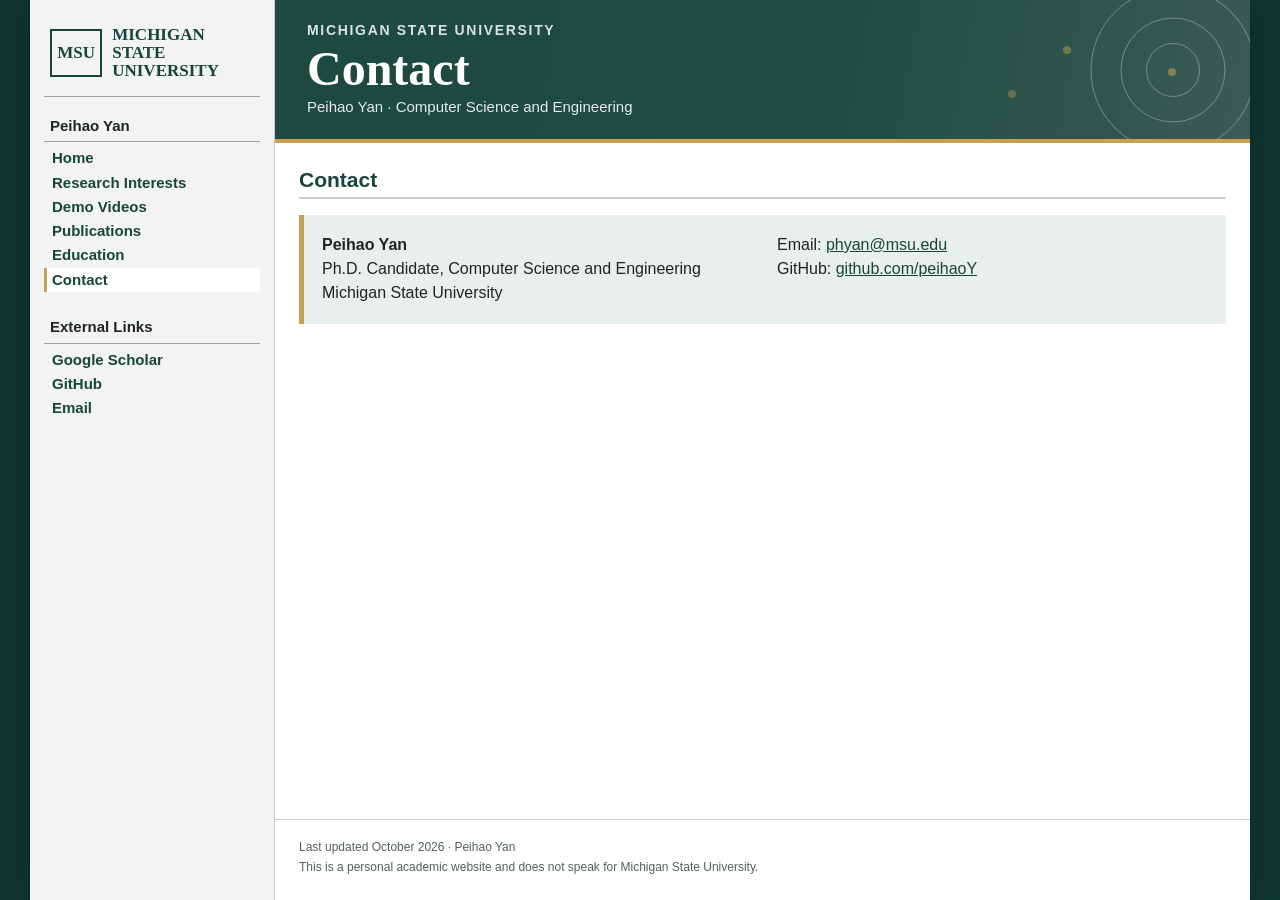
==== contact.html @ 3f87c7ef "Split profile sections into separate pages" ====
<!doctype html>
<html lang="en">
  <head>
    <meta charset="utf-8" /><meta name="viewport" content="width=device-width, initial-scale=1" />
    <meta name="description" content="Contact information for Peihao Yan at Michigan State University." /><title>Contact | Peihao Yan</title>
    <link rel="icon" href="favicon.svg" type="image/svg+xml" /><link rel="stylesheet" href="style.css" />
  </head>
  <body>
    <a class="skip-link" href="#main">Skip to main content</a>
    <div class="page-shell">
      <aside class="sidebar">
        <div class="msu-lockup" aria-label="Michigan State University"><span class="msu-mark" aria-hidden="true">MSU</span><span class="msu-name">Michigan State<br />University</span></div>
        <nav aria-label="Primary navigation">
          <p class="nav-heading">Peihao Yan</p>
          <a href="index.html">Home</a><a href="research.html">Research Interests</a><a href="demos.html">Demo Videos</a><a href="publications.html">Publications</a><a href="education.html">Education</a><a href="contact.html" aria-current="page">Contact</a>
          <p class="nav-heading nav-group">External Links</p><a href="https://scholar.google.com/citations?hl=en&amp;user=ZL0hy0gAAAAJ&amp;view_op=list_works&amp;sortby=pubdate">Google Scholar</a><a href="https://github.com/peihaoY">GitHub</a><a href="mailto:phyan@msu.edu">Email</a>
        </nav>
      </aside>
      <div class="content-column">
        <header class="site-banner"><div class="banner-copy"><p>Michigan State University</p><h1>Contact</h1><span>Peihao Yan · Computer Science and Engineering</span></div><div class="radio-pattern" aria-hidden="true"><span></span><span></span><span></span></div></header>
        <main id="main">
          <section aria-labelledby="contact-title">
            <h2 id="contact-title">Contact</h2>
            <div class="contact-panel">
              <p><strong>Peihao Yan</strong><br />Ph.D. Candidate, Computer Science and Engineering<br />Michigan State University</p>
              <p>Email: <a href="mailto:phyan@msu.edu">phyan@msu.edu</a><br />GitHub: <a href="https://github.com/peihaoY">github.com/peihaoY</a></p>
            </div>
          </section>
        </main>
        <footer><p>Last updated October 2026 · Peihao Yan</p><p>This is a personal academic website and does not speak for Michigan State University.</p></footer>
      </div>
    </div>
  </body>
</html>
---- style.css ----
:root {
  --msu-green: #18453b;
  --msu-green-dark: #10372f;
  --msu-green-soft: #e8efed;
  --gold: #c7a052;
  --ink: #1d2523;
  --muted: #53615d;
  --line: #c8cfcc;
  --sidebar: #f2f3f2;
  --paper: #ffffff;
}

* { box-sizing: border-box; }
html { scroll-behavior: smooth; }
body {
  margin: 0;
  background: var(--msu-green-dark);
  color: var(--ink);
  font-family: Arial, Helvetica, sans-serif;
  font-size: 16px;
  line-height: 1.52;
}
a { color: var(--msu-green); }
a:hover, a:focus-visible { color: #0b6a55; }

.skip-link {
  position: fixed;
  top: 0.75rem;
  left: 0.75rem;
  z-index: 100;
  padding: 0.65rem 0.9rem;
  background: white;
  color: var(--msu-green);
  transform: translateY(-160%);
}
.skip-link:focus { transform: translateY(0); }

.page-shell {
  display: grid;
  width: min(1220px, calc(100% - 40px));
  min-height: 100vh;
  margin: 0 auto;
  grid-template-columns: 245px minmax(0, 1fr);
  background: var(--paper);
  box-shadow: 0 0 32px rgba(0, 0, 0, 0.25);
}

.sidebar {
  position: sticky;
  top: 0;
  align-self: start;
  min-height: 100vh;
  padding: 18px 14px 32px;
  border-right: 1px solid var(--line);
  background: var(--sidebar);
}

.msu-lockup {
  display: flex;
  align-items: center;
  gap: 10px;
  min-height: 72px;
  margin: -2px 0 16px;
  padding: 10px 6px 16px;
  border-bottom: 1px solid #9ca7a3;
  color: var(--msu-green);
}
.msu-mark {
  display: grid;
  width: 55px;
  height: 48px;
  place-items: center;
  border: 2px solid var(--msu-green);
  font-family: Georgia, serif;
  font-size: 17px;
  font-weight: 700;
}
.msu-name {
  font-family: Georgia, "Times New Roman", serif;
  font-size: 17px;
  font-weight: 700;
  line-height: 1.05;
  text-transform: uppercase;
}

nav { display: flex; flex-direction: column; }
nav a {
  padding: 2px 8px;
  color: var(--msu-green);
  font-size: 15px;
  font-weight: 700;
  line-height: 1.35;
  text-decoration: none;
}
nav a:hover, nav a:focus-visible { background: white; color: #0b6a55; }
nav a[aria-current="page"] { background: white; box-shadow: inset 3px 0 0 var(--gold); }
.nav-heading {
  margin: 0 0 4px;
  padding: 2px 6px 4px;
  border-bottom: 1px solid #9ca7a3;
  font-size: 15px;
  font-weight: 700;
}
.nav-group { margin-top: 22px; }
.content-column {
  display: flex;
  min-width: 0;
  min-height: 100vh;
  flex-direction: column;
}

.site-banner {
  position: relative;
  display: flex;
  min-height: 118px;
  align-items: center;
  justify-content: space-between;
  overflow: hidden;
  padding: 20px 32px;
  border-bottom: 4px solid var(--gold);
  background: linear-gradient(100deg, rgba(24, 69, 59, 0.98) 0%, rgba(24, 69, 59, 0.96) 58%, rgba(16, 55, 47, 0.82) 100%);
  color: white;
}
.banner-copy { position: relative; z-index: 2; }
.banner-copy p {
  margin: 0 0 2px;
  color: #d9e4e1;
  font-size: 14px;
  font-weight: 700;
  letter-spacing: 0.12em;
  text-transform: uppercase;
}
.banner-copy h1 {
  margin: 0;
  font-family: Georgia, "Times New Roman", serif;
  font-size: clamp(2rem, 4vw, 3rem);
  line-height: 1.08;
}
.banner-copy span { color: #e7ecea; font-size: 15px; }
.radio-pattern { position: relative; width: 220px; height: 90px; flex: 0 0 220px; opacity: 0.58; }
.radio-pattern::after {
  position: absolute;
  top: 43px;
  right: 42px;
  width: 8px;
  height: 8px;
  border-radius: 50%;
  background: var(--gold);
  box-shadow: -105px -22px 0 rgba(199, 160, 82, 0.8), -160px 22px 0 rgba(199, 160, 82, 0.65);
  content: "";
}
.radio-pattern span {
  position: absolute;
  top: 50%;
  right: 45px;
  border: 1px solid rgba(255, 255, 255, 0.55);
  border-radius: 50%;
  transform: translate(50%, -50%);
}
.radio-pattern span:nth-child(1) { width: 54px; height: 54px; }
.radio-pattern span:nth-child(2) { width: 105px; height: 105px; }
.radio-pattern span:nth-child(3) { width: 165px; height: 165px; }

main { flex: 1; padding: 24px 24px 48px; }
section { scroll-margin-top: 16px; margin-bottom: 34px; }
h2 {
  margin: 0 0 16px;
  padding-bottom: 3px;
  border-bottom: 2px solid var(--line);
  color: var(--msu-green);
  font-size: 21px;
  line-height: 1.25;
}
h3 { margin: 0 0 7px; font-size: 17px; }
p { margin-top: 0; }

.intro-panel {
  display: grid;
  grid-template-columns: 86px 1fr;
  align-items: center;
  gap: 18px;
  padding: 16px;
  border: 1px solid #d3d9d7;
  background: #fafbfa;
}
.avatar {
  display: grid;
  width: 78px;
  height: 78px;
  place-items: center;
  border-radius: 50%;
  background: var(--msu-green);
  color: white;
  font-family: Georgia, "Times New Roman", serif;
  font-size: 26px;
  font-weight: 700;
}
.intro-panel p:last-child { margin-bottom: 0; }
.quick-links { display: flex; flex-wrap: wrap; gap: 10px 18px; font-weight: 700; }

.interest-grid { display: grid; grid-template-columns: repeat(3, minmax(0, 1fr)); gap: 20px; }
.interest-grid article { padding: 14px 16px; border-top: 4px solid var(--msu-green); background: var(--msu-green-soft); }
.interest-grid ul { margin: 0; padding-left: 19px; }
.interest-grid li { margin: 3px 0; }
.section-note { margin: -6px 0 18px; color: var(--muted); font-size: 14px; }

.demo-callout {
  display: flex;
  align-items: center;
  justify-content: space-between;
  gap: 24px;
  padding: 18px 20px;
  border-left: 5px solid var(--gold);
  background: var(--msu-green-soft);
}
.demo-callout h3, .demo-callout p { margin: 0; }
.demo-callout p { margin-top: 4px; color: var(--muted); }
.demo-button {
  flex: 0 0 auto;
  padding: 9px 14px;
  border: 1px solid var(--msu-green);
  background: var(--msu-green);
  color: white;
  font-weight: 700;
  text-decoration: none;
}
.demo-button:hover, .demo-button:focus-visible { background: white; color: var(--msu-green); }
.demo-intro { max-width: 820px; color: var(--muted); }
.demo-empty {
  display: grid;
  grid-template-columns: 72px 1fr;
  align-items: center;
  gap: 18px;
  min-height: 145px;
  padding: 20px;
  border: 1px dashed #91a29d;
  background: #fafbfa;
}
.demo-empty h3, .demo-empty p { margin: 0; }
.demo-empty p { margin-top: 4px; color: var(--muted); }
.play-symbol {
  display: grid;
  width: 62px;
  height: 62px;
  place-items: center;
  border-radius: 50%;
  background: var(--msu-green);
  color: white;
  font-size: 20px;
  text-indent: 3px;
}
.demo-grid { display: grid; grid-template-columns: repeat(2, minmax(0, 1fr)); gap: 22px; }
.demo-card { overflow: hidden; border: 1px solid var(--line); background: white; }
.demo-card video, .demo-card iframe { display: block; width: 100%; aspect-ratio: 16 / 9; border: 0; background: #07110f; }
.demo-card-content { padding: 16px; }
.demo-card-content h3 { color: var(--msu-green); }
.demo-card-content p:last-child { margin-bottom: 0; }

.publication-list { margin: 0; padding-left: 30px; }
.publication-list li { margin: 0 0 16px; padding-left: 5px; }
.publication-list strong, .publication-list span, .publication-list em { display: block; }
.publication-list strong { color: #141b19; }
.publication-list span { margin-top: 2px; }
.publication-list em { color: var(--muted); }

.education-list article {
  display: flex;
  align-items: flex-start;
  justify-content: space-between;
  gap: 20px;
  padding: 13px 6px;
  border-bottom: 1px solid #d8dddb;
}
.education-list h3, .education-list p { margin: 0; }
.education-list p { color: var(--muted); }
.education-list > article > span { flex: 0 0 auto; font-weight: 700; }

.contact-panel {
  display: grid;
  grid-template-columns: 1fr 1fr;
  gap: 24px;
  padding: 18px;
  border-left: 5px solid var(--gold);
  background: var(--msu-green-soft);
}
.contact-panel p { margin-bottom: 0; }
footer { padding: 16px 24px 22px; border-top: 1px solid var(--line); color: var(--muted); font-size: 12px; }
footer p { margin: 2px 0; }

@media (max-width: 840px) {
  body { background: white; }
  .page-shell { width: 100%; grid-template-columns: 1fr; box-shadow: none; }
  .sidebar { padding: 12px 16px 16px; border-right: 0; border-bottom: 1px solid var(--line); }
  .sidebar { position: static; min-height: auto; }
  .msu-lockup { min-height: 58px; margin-bottom: 8px; padding-bottom: 10px; }
  .msu-mark { width: 48px; height: 40px; }
  nav { display: flex; flex-direction: row; flex-wrap: wrap; gap: 3px 14px; padding-bottom: 3px; }
  nav a { padding: 3px 0; white-space: nowrap; }
  .nav-heading, .nav-group, nav .nav-group ~ a { display: none; }
  .interest-grid { grid-template-columns: 1fr; }
  .demo-grid { grid-template-columns: 1fr; }
}

@media (max-width: 600px) {
  body { font-size: 15px; }
  .site-banner { min-height: 128px; padding: 20px; }
  .radio-pattern { position: absolute; right: -55px; opacity: 0.25; }
  main { padding: 20px 16px 36px; }
  .intro-panel { grid-template-columns: 1fr; }
  .avatar { width: 62px; height: 62px; font-size: 21px; }
  .publication-list { padding-left: 24px; }
  .education-list article, .contact-panel { grid-template-columns: 1fr; }
  .education-list article { display: grid; gap: 5px; }
  .demo-callout { align-items: flex-start; flex-direction: column; }
  .demo-empty { grid-template-columns: 1fr; }
}

@media (prefers-reduced-motion: reduce) { html { scroll-behavior: auto; } }
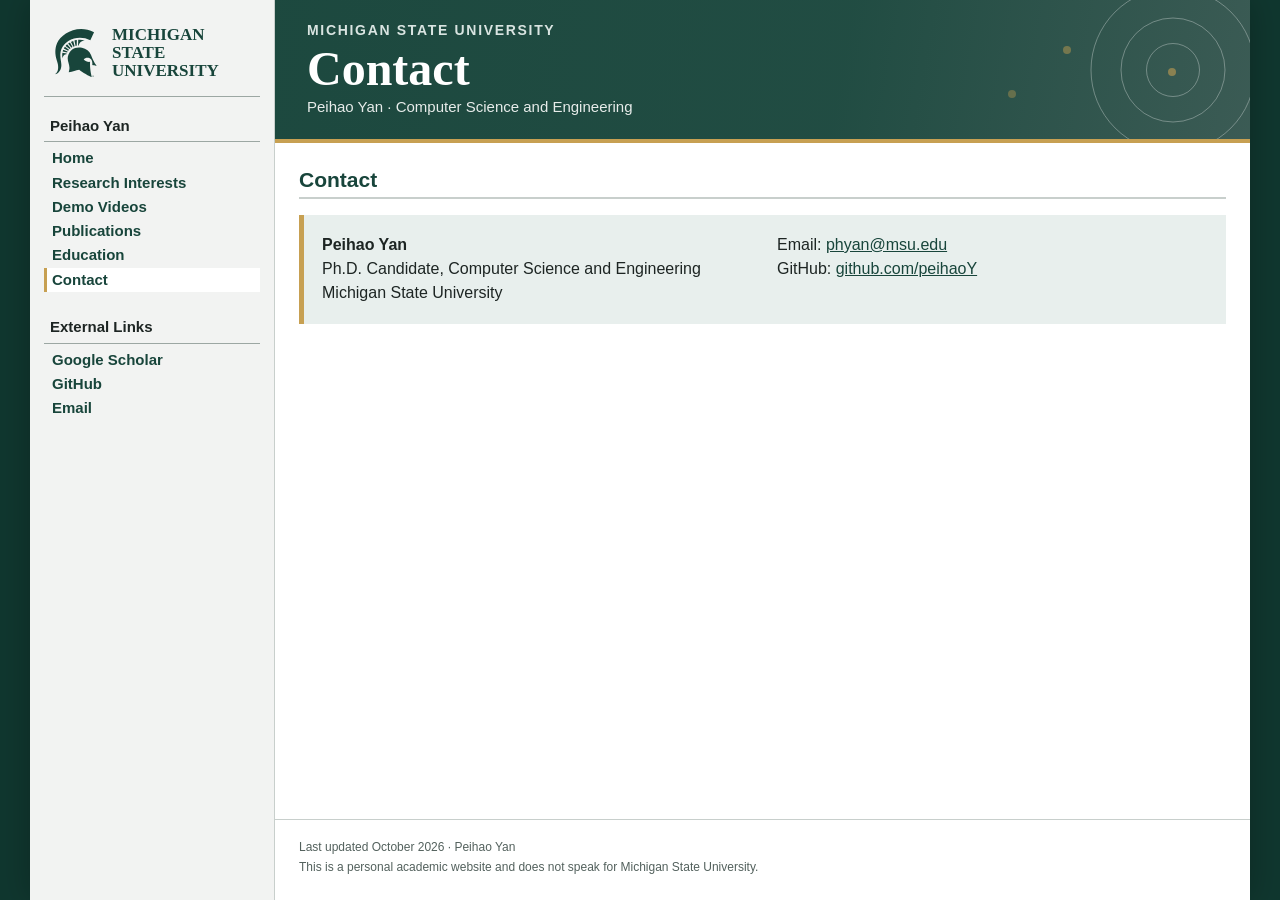
==== commit 59836cc5: "Replace MSU box with Spartan helmet" ====
--- a/contact.html
+++ b/contact.html
@@ -3,13 +3,13 @@
   <head>
     <meta charset="utf-8" /><meta name="viewport" content="width=device-width, initial-scale=1" />
     <meta name="description" content="Contact information for Peihao Yan at Michigan State University." /><title>Contact | Peihao Yan</title>
-    <link rel="icon" href="favicon.svg" type="image/svg+xml" /><link rel="stylesheet" href="style.css" />
+    <link rel="icon" href="favicon.svg" type="image/svg+xml" /><link rel="stylesheet" href="style.css?v=20261027-4" />
   </head>
   <body>
     <a class="skip-link" href="#main">Skip to main content</a>
     <div class="page-shell">
       <aside class="sidebar">
-        <div class="msu-lockup" aria-label="Michigan State University"><span class="msu-mark" aria-hidden="true">MSU</span><span class="msu-name">Michigan State<br />University</span></div>
+        <div class="msu-lockup" aria-label="Michigan State University"><img class="msu-mark" src="assets/images/spartan-helmet.svg" alt="" aria-hidden="true" /><span class="msu-name">Michigan State<br />University</span></div>
         <nav aria-label="Primary navigation">
           <p class="nav-heading">Peihao Yan</p>
           <a href="index.html">Home</a><a href="research.html">Research Interests</a><a href="demos.html">Demo Videos</a><a href="publications.html">Publications</a><a href="education.html">Education</a><a href="contact.html" aria-current="page">Contact</a>
--- a/style.css
+++ b/style.css
@@ -66,14 +66,10 @@
   color: var(--msu-green);
 }
 .msu-mark {
-  display: grid;
+  display: block;
   width: 55px;
   height: 48px;
-  place-items: center;
-  border: 2px solid var(--msu-green);
-  font-family: Georgia, serif;
-  font-size: 17px;
-  font-weight: 700;
+  object-fit: contain;
 }
 .msu-name {
   font-family: Georgia, "Times New Roman", serif;
@@ -226,6 +222,28 @@
 }
 .demo-button:hover, .demo-button:focus-visible { background: white; color: var(--msu-green); }
 .demo-intro { max-width: 820px; color: var(--muted); }
+.silent-notice {
+  display: inline-flex;
+  align-items: center;
+  gap: 8px;
+  margin: 2px 0 0;
+  padding: 5px 10px;
+  border: 1px solid #b6c3bf;
+  border-radius: 999px;
+  color: var(--msu-green);
+  font-size: 13px;
+  font-weight: 700;
+}
+.silent-notice span {
+  display: grid;
+  width: 17px;
+  height: 17px;
+  place-items: center;
+  border-radius: 50%;
+  background: var(--msu-green);
+  color: white;
+  font-size: 12px;
+}
 .demo-empty {
   display: grid;
   grid-template-columns: 72px 1fr;
@@ -249,12 +267,28 @@
   font-size: 20px;
   text-indent: 3px;
 }
-.demo-grid { display: grid; grid-template-columns: repeat(2, minmax(0, 1fr)); gap: 22px; }
+.demo-grid { display: grid; grid-template-columns: repeat(2, minmax(0, 1fr)); align-items: start; gap: 22px; }
+.demo-grid-single { grid-template-columns: minmax(0, 720px); }
 .demo-card { overflow: hidden; border: 1px solid var(--line); background: white; }
-.demo-card video, .demo-card iframe { display: block; width: 100%; aspect-ratio: 16 / 9; border: 0; background: #07110f; }
+.demo-card video { display: block; width: 100%; height: auto; border: 0; background: transparent; }
+.demo-card > img { display: block; width: 100%; height: auto; }
+.demo-card iframe { display: block; width: 100%; aspect-ratio: 16 / 9; border: 0; }
 .demo-card-content { padding: 16px; }
 .demo-card-content h3 { color: var(--msu-green); }
 .demo-card-content p:last-child { margin-bottom: 0; }
+.demo-meta {
+  margin: 0 0 5px;
+  color: #6c5a2d;
+  font-size: 11px;
+  font-weight: 700;
+  letter-spacing: 0.08em;
+  text-transform: uppercase;
+}
+.snapshot-grid { display: grid; grid-template-columns: repeat(2, minmax(0, 1fr)); gap: 22px; }
+.snapshot-grid figure { margin: 0; overflow: hidden; border: 1px solid var(--line); background: #fafbfa; }
+.snapshot-grid img { display: block; width: 100%; aspect-ratio: 16 / 9; object-fit: cover; background: #e6e9e8; }
+.snapshot-grid figcaption { padding: 14px 16px 16px; color: var(--muted); font-size: 14px; }
+.snapshot-grid figcaption strong { color: var(--ink); }
 
 .publication-list { margin: 0; padding-left: 30px; }
 .publication-list li { margin: 0 0 16px; padding-left: 5px; }
@@ -299,6 +333,7 @@
   .nav-heading, .nav-group, nav .nav-group ~ a { display: none; }
   .interest-grid { grid-template-columns: 1fr; }
   .demo-grid { grid-template-columns: 1fr; }
+  .snapshot-grid { grid-template-columns: 1fr; }
 }
 
 @media (max-width: 600px) {
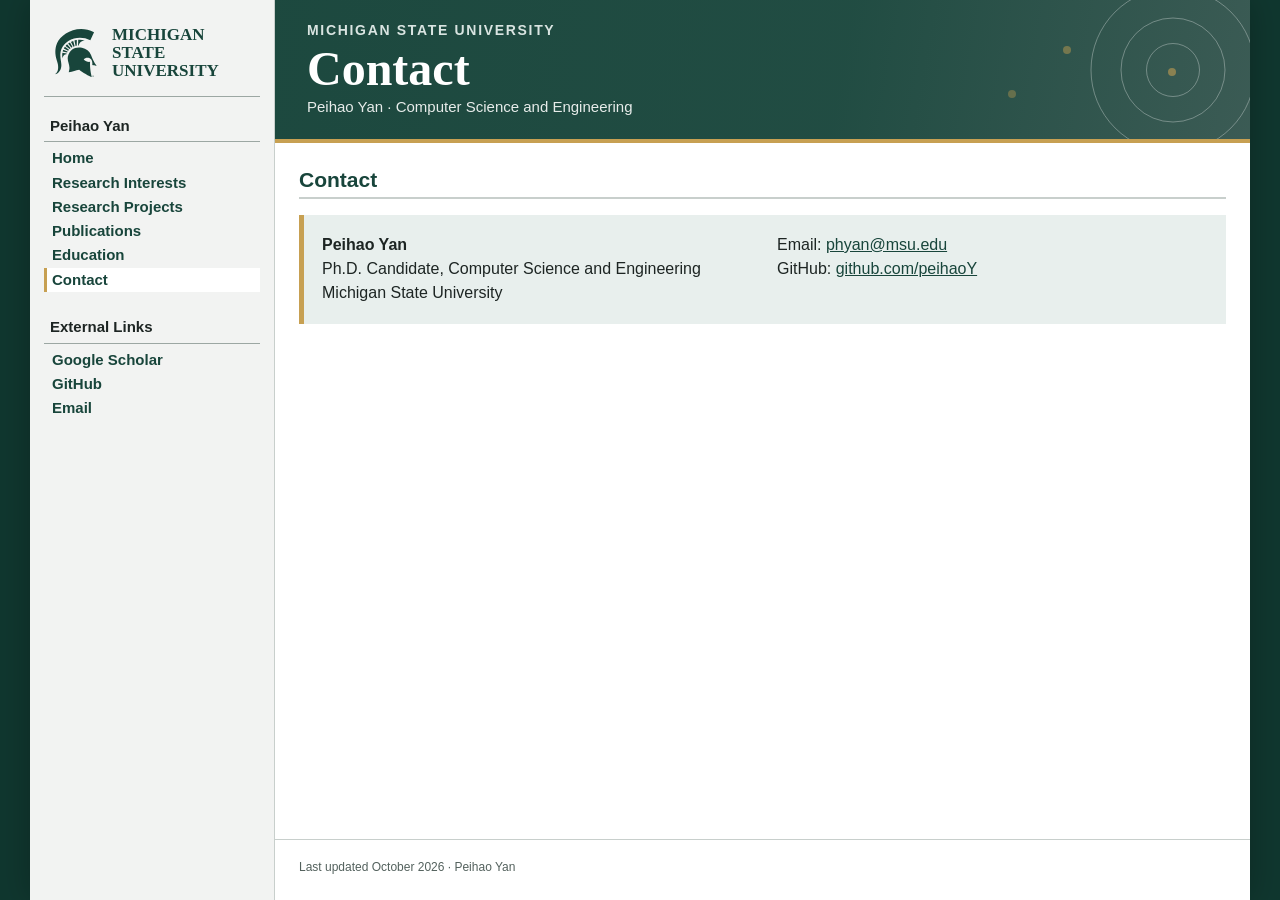
==== commit a122993e: "Update research projects content and site layout" ====
--- a/contact.html
+++ b/contact.html
@@ -3,7 +3,7 @@
   <head>
     <meta charset="utf-8" /><meta name="viewport" content="width=device-width, initial-scale=1" />
     <meta name="description" content="Contact information for Peihao Yan at Michigan State University." /><title>Contact | Peihao Yan</title>
-    <link rel="icon" href="favicon.svg" type="image/svg+xml" /><link rel="stylesheet" href="style.css?v=20261027-4" />
+    <link rel="icon" href="favicon.svg" type="image/svg+xml" /><link rel="stylesheet" href="style.css?v=20261028-1" />
   </head>
   <body>
     <a class="skip-link" href="#main">Skip to main content</a>
@@ -12,7 +12,7 @@
         <div class="msu-lockup" aria-label="Michigan State University"><img class="msu-mark" src="assets/images/spartan-helmet.svg" alt="" aria-hidden="true" /><span class="msu-name">Michigan State<br />University</span></div>
         <nav aria-label="Primary navigation">
           <p class="nav-heading">Peihao Yan</p>
-          <a href="index.html">Home</a><a href="research.html">Research Interests</a><a href="demos.html">Demo Videos</a><a href="publications.html">Publications</a><a href="education.html">Education</a><a href="contact.html" aria-current="page">Contact</a>
+          <a href="index.html">Home</a><a href="research.html">Research Interests</a><a href="demos.html">Research Projects</a><a href="publications.html">Publications</a><a href="education.html">Education</a><a href="contact.html" aria-current="page">Contact</a>
           <p class="nav-heading nav-group">External Links</p><a href="https://scholar.google.com/citations?hl=en&amp;user=ZL0hy0gAAAAJ&amp;view_op=list_works&amp;sortby=pubdate">Google Scholar</a><a href="https://github.com/peihaoY">GitHub</a><a href="mailto:phyan@msu.edu">Email</a>
         </nav>
       </aside>
@@ -27,7 +27,7 @@
             </div>
           </section>
         </main>
-        <footer><p>Last updated October 2026 · Peihao Yan</p><p>This is a personal academic website and does not speak for Michigan State University.</p></footer>
+        <footer><p>Last updated October 2026 · Peihao Yan</p></footer>
       </div>
     </div>
   </body>
--- a/style.css
+++ b/style.css
@@ -172,24 +172,21 @@
 
 .intro-panel {
   display: grid;
-  grid-template-columns: 86px 1fr;
-  align-items: center;
-  gap: 18px;
+  grid-template-columns: 188px 1fr;
+  align-items: center;
+  gap: 24px;
   padding: 16px;
   border: 1px solid #d3d9d7;
   background: #fafbfa;
 }
 .avatar {
-  display: grid;
-  width: 78px;
-  height: 78px;
-  place-items: center;
-  border-radius: 50%;
-  background: var(--msu-green);
-  color: white;
-  font-family: Georgia, "Times New Roman", serif;
-  font-size: 26px;
-  font-weight: 700;
+  display: block;
+  width: 145px;
+  height: 203px;
+  border: 2px solid var(--msu-green);
+  border-radius: 3px;
+  object-fit: cover;
+  box-shadow: 0 2px 7px rgba(24, 69, 59, 0.2);
 }
 .intro-panel p:last-child { margin-bottom: 0; }
 .quick-links { display: flex; flex-wrap: wrap; gap: 10px 18px; font-weight: 700; }
@@ -342,7 +339,7 @@
   .radio-pattern { position: absolute; right: -55px; opacity: 0.25; }
   main { padding: 20px 16px 36px; }
   .intro-panel { grid-template-columns: 1fr; }
-  .avatar { width: 62px; height: 62px; font-size: 21px; }
+  .avatar { width: 110px; height: 154px; }
   .publication-list { padding-left: 24px; }
   .education-list article, .contact-panel { grid-template-columns: 1fr; }
   .education-list article { display: grid; gap: 5px; }
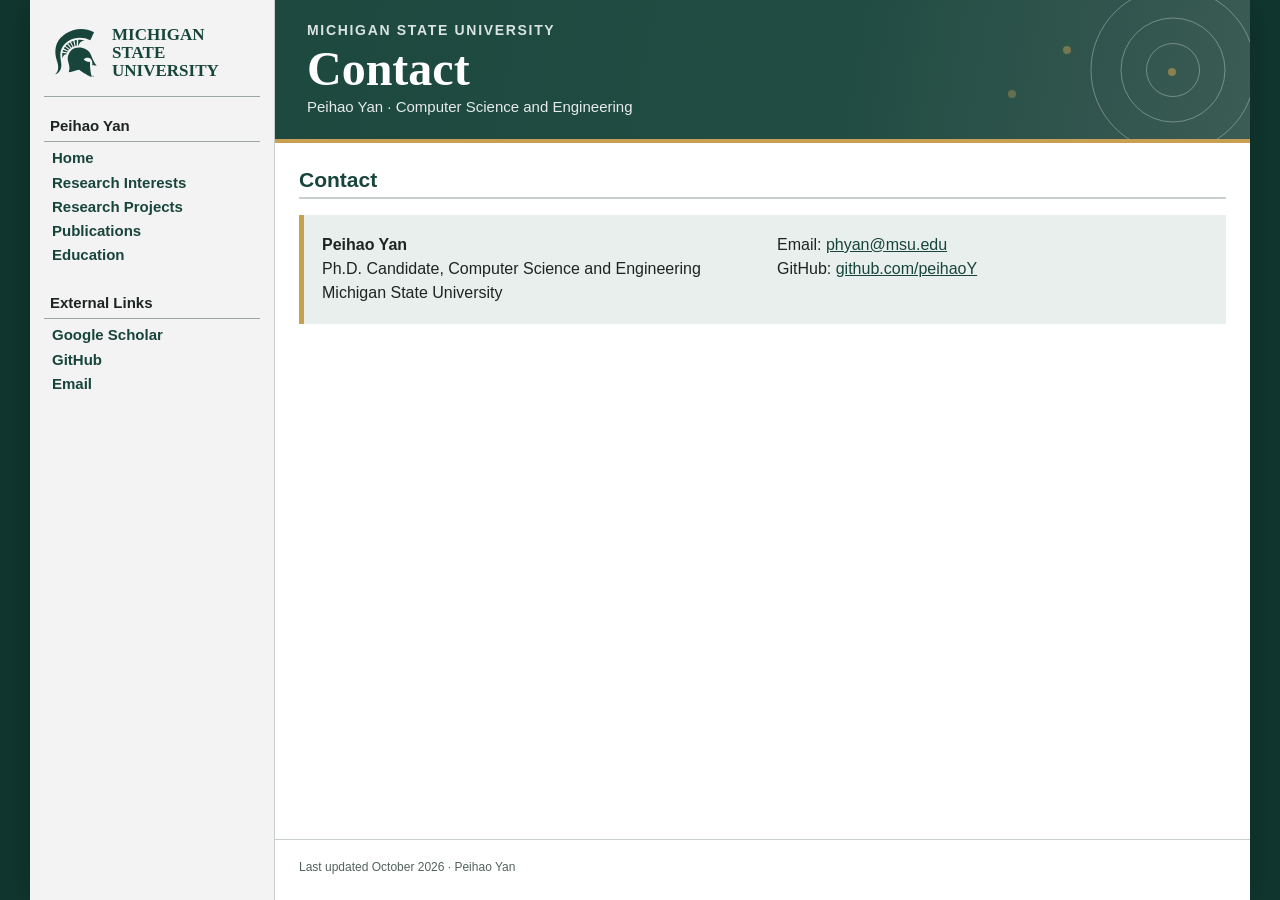
==== commit 22d9750c: "Remove audio notice and Contact navigation link" ====
--- a/contact.html
+++ b/contact.html
@@ -12,7 +12,7 @@
         <div class="msu-lockup" aria-label="Michigan State University"><img class="msu-mark" src="assets/images/spartan-helmet.svg" alt="" aria-hidden="true" /><span class="msu-name">Michigan State<br />University</span></div>
         <nav aria-label="Primary navigation">
           <p class="nav-heading">Peihao Yan</p>
-          <a href="index.html">Home</a><a href="research.html">Research Interests</a><a href="demos.html">Research Projects</a><a href="publications.html">Publications</a><a href="education.html">Education</a><a href="contact.html" aria-current="page">Contact</a>
+          <a href="index.html">Home</a><a href="research.html">Research Interests</a><a href="demos.html">Research Projects</a><a href="publications.html">Publications</a><a href="education.html">Education</a>
           <p class="nav-heading nav-group">External Links</p><a href="https://scholar.google.com/citations?hl=en&amp;user=ZL0hy0gAAAAJ&amp;view_op=list_works&amp;sortby=pubdate">Google Scholar</a><a href="https://github.com/peihaoY">GitHub</a><a href="mailto:phyan@msu.edu">Email</a>
         </nav>
       </aside>
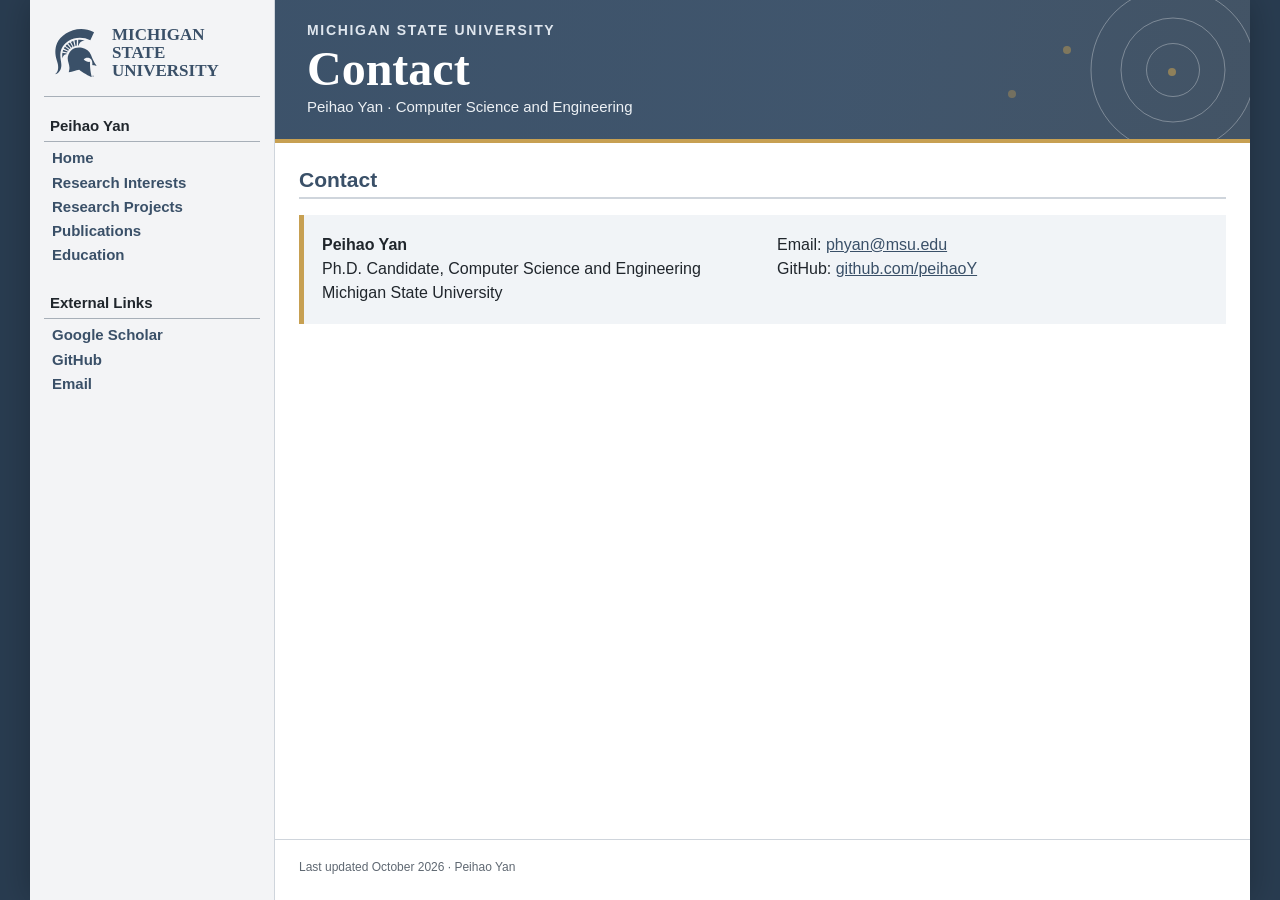
==== commit f18e152f: "Lighten site colors and remove profile border" ====
--- a/contact.html
+++ b/contact.html
@@ -3,7 +3,7 @@
   <head>
     <meta charset="utf-8" /><meta name="viewport" content="width=device-width, initial-scale=1" />
     <meta name="description" content="Contact information for Peihao Yan at Michigan State University." /><title>Contact | Peihao Yan</title>
-    <link rel="icon" href="favicon.svg" type="image/svg+xml" /><link rel="stylesheet" href="style.css?v=20261028-1" />
+    <link rel="icon" href="favicon.svg" type="image/svg+xml" /><link rel="stylesheet" href="style.css?v=20261030-2" />
   </head>
   <body>
     <a class="skip-link" href="#main">Skip to main content</a>
--- a/style.css
+++ b/style.css
@@ -1,12 +1,12 @@
 :root {
-  --msu-green: #18453b;
-  --msu-green-dark: #10372f;
-  --msu-green-soft: #e8efed;
+  --primary: #3a5068;
+  --primary-dark: #293c50;
+  --primary-soft: #f1f4f7;
   --gold: #c7a052;
-  --ink: #1d2523;
-  --muted: #53615d;
-  --line: #c8cfcc;
-  --sidebar: #f2f3f2;
+  --ink: #20262c;
+  --muted: #5f6872;
+  --line: #cfd5dc;
+  --sidebar: #f3f4f6;
   --paper: #ffffff;
 }
 
@@ -14,14 +14,14 @@
 html { scroll-behavior: smooth; }
 body {
   margin: 0;
-  background: var(--msu-green-dark);
+  background: var(--primary-dark);
   color: var(--ink);
   font-family: Arial, Helvetica, sans-serif;
   font-size: 16px;
   line-height: 1.52;
 }
-a { color: var(--msu-green); }
-a:hover, a:focus-visible { color: #0b6a55; }
+a { color: var(--primary); }
+a:hover, a:focus-visible { color: #587a9b; }
 
 .skip-link {
   position: fixed;
@@ -30,7 +30,7 @@
   z-index: 100;
   padding: 0.65rem 0.9rem;
   background: white;
-  color: var(--msu-green);
+  color: var(--primary);
   transform: translateY(-160%);
 }
 .skip-link:focus { transform: translateY(0); }
@@ -62,8 +62,8 @@
   min-height: 72px;
   margin: -2px 0 16px;
   padding: 10px 6px 16px;
-  border-bottom: 1px solid #9ca7a3;
-  color: var(--msu-green);
+  border-bottom: 1px solid #a7afb8;
+  color: var(--primary);
 }
 .msu-mark {
   display: block;
@@ -82,18 +82,18 @@
 nav { display: flex; flex-direction: column; }
 nav a {
   padding: 2px 8px;
-  color: var(--msu-green);
+  color: var(--primary);
   font-size: 15px;
   font-weight: 700;
   line-height: 1.35;
   text-decoration: none;
 }
-nav a:hover, nav a:focus-visible { background: white; color: #0b6a55; }
+nav a:hover, nav a:focus-visible { background: white; color: #587a9b; }
 nav a[aria-current="page"] { background: white; box-shadow: inset 3px 0 0 var(--gold); }
 .nav-heading {
   margin: 0 0 4px;
   padding: 2px 6px 4px;
-  border-bottom: 1px solid #9ca7a3;
+  border-bottom: 1px solid #a7afb8;
   font-size: 15px;
   font-weight: 700;
 }
@@ -114,13 +114,13 @@
   overflow: hidden;
   padding: 20px 32px;
   border-bottom: 4px solid var(--gold);
-  background: linear-gradient(100deg, rgba(24, 69, 59, 0.98) 0%, rgba(24, 69, 59, 0.96) 58%, rgba(16, 55, 47, 0.82) 100%);
+  background: linear-gradient(100deg, rgba(58, 80, 104, 0.99) 0%, rgba(58, 80, 104, 0.97) 58%, rgba(41, 60, 80, 0.88) 100%);
   color: white;
 }
 .banner-copy { position: relative; z-index: 2; }
 .banner-copy p {
   margin: 0 0 2px;
-  color: #d9e4e1;
+  color: #dfe6ee;
   font-size: 14px;
   font-weight: 700;
   letter-spacing: 0.12em;
@@ -132,7 +132,7 @@
   font-size: clamp(2rem, 4vw, 3rem);
   line-height: 1.08;
 }
-.banner-copy span { color: #e7ecea; font-size: 15px; }
+.banner-copy span { color: #edf1f5; font-size: 15px; }
 .radio-pattern { position: relative; width: 220px; height: 90px; flex: 0 0 220px; opacity: 0.58; }
 .radio-pattern::after {
   position: absolute;
@@ -163,7 +163,7 @@
   margin: 0 0 16px;
   padding-bottom: 3px;
   border-bottom: 2px solid var(--line);
-  color: var(--msu-green);
+  color: var(--primary);
   font-size: 21px;
   line-height: 1.25;
 }
@@ -176,23 +176,23 @@
   align-items: center;
   gap: 24px;
   padding: 16px;
-  border: 1px solid #d3d9d7;
-  background: #fafbfa;
+  border: 1px solid #d6dbe1;
+  background: #fafbfc;
 }
 .avatar {
   display: block;
   width: 145px;
   height: 203px;
-  border: 2px solid var(--msu-green);
-  border-radius: 3px;
+  border: 0;
+  border-radius: 0;
   object-fit: cover;
-  box-shadow: 0 2px 7px rgba(24, 69, 59, 0.2);
+  box-shadow: none;
 }
 .intro-panel p:last-child { margin-bottom: 0; }
 .quick-links { display: flex; flex-wrap: wrap; gap: 10px 18px; font-weight: 700; }
 
 .interest-grid { display: grid; grid-template-columns: repeat(3, minmax(0, 1fr)); gap: 20px; }
-.interest-grid article { padding: 14px 16px; border-top: 4px solid var(--msu-green); background: var(--msu-green-soft); }
+.interest-grid article { padding: 14px 16px; border-top: 4px solid var(--primary); background: var(--primary-soft); }
 .interest-grid ul { margin: 0; padding-left: 19px; }
 .interest-grid li { margin: 3px 0; }
 .section-note { margin: -6px 0 18px; color: var(--muted); font-size: 14px; }
@@ -204,20 +204,20 @@
   gap: 24px;
   padding: 18px 20px;
   border-left: 5px solid var(--gold);
-  background: var(--msu-green-soft);
+  background: var(--primary-soft);
 }
 .demo-callout h3, .demo-callout p { margin: 0; }
 .demo-callout p { margin-top: 4px; color: var(--muted); }
 .demo-button {
   flex: 0 0 auto;
   padding: 9px 14px;
-  border: 1px solid var(--msu-green);
-  background: var(--msu-green);
+  border: 1px solid var(--primary);
+  background: var(--primary);
   color: white;
   font-weight: 700;
   text-decoration: none;
 }
-.demo-button:hover, .demo-button:focus-visible { background: white; color: var(--msu-green); }
+.demo-button:hover, .demo-button:focus-visible { background: white; color: var(--primary); }
 .demo-intro { max-width: 820px; color: var(--muted); }
 .silent-notice {
   display: inline-flex;
@@ -225,9 +225,9 @@
   gap: 8px;
   margin: 2px 0 0;
   padding: 5px 10px;
-  border: 1px solid #b6c3bf;
+  border: 1px solid #bdc5ce;
   border-radius: 999px;
-  color: var(--msu-green);
+  color: var(--primary);
   font-size: 13px;
   font-weight: 700;
 }
@@ -237,7 +237,7 @@
   height: 17px;
   place-items: center;
   border-radius: 50%;
-  background: var(--msu-green);
+  background: var(--primary);
   color: white;
   font-size: 12px;
 }
@@ -248,8 +248,8 @@
   gap: 18px;
   min-height: 145px;
   padding: 20px;
-  border: 1px dashed #91a29d;
-  background: #fafbfa;
+  border: 1px dashed #9ca8b5;
+  background: #fafbfc;
 }
 .demo-empty h3, .demo-empty p { margin: 0; }
 .demo-empty p { margin-top: 4px; color: var(--muted); }
@@ -259,7 +259,7 @@
   height: 62px;
   place-items: center;
   border-radius: 50%;
-  background: var(--msu-green);
+  background: var(--primary);
   color: white;
   font-size: 20px;
   text-indent: 3px;
@@ -271,7 +271,7 @@
 .demo-card > img { display: block; width: 100%; height: auto; }
 .demo-card iframe { display: block; width: 100%; aspect-ratio: 16 / 9; border: 0; }
 .demo-card-content { padding: 16px; }
-.demo-card-content h3 { color: var(--msu-green); }
+.demo-card-content h3 { color: var(--primary); }
 .demo-card-content p:last-child { margin-bottom: 0; }
 .demo-meta {
   margin: 0 0 5px;
@@ -282,15 +282,15 @@
   text-transform: uppercase;
 }
 .snapshot-grid { display: grid; grid-template-columns: repeat(2, minmax(0, 1fr)); gap: 22px; }
-.snapshot-grid figure { margin: 0; overflow: hidden; border: 1px solid var(--line); background: #fafbfa; }
-.snapshot-grid img { display: block; width: 100%; aspect-ratio: 16 / 9; object-fit: cover; background: #e6e9e8; }
+.snapshot-grid figure { margin: 0; overflow: hidden; border: 1px solid var(--line); background: #fafbfc; }
+.snapshot-grid img { display: block; width: 100%; aspect-ratio: 16 / 9; object-fit: cover; background: #e7eaee; }
 .snapshot-grid figcaption { padding: 14px 16px 16px; color: var(--muted); font-size: 14px; }
 .snapshot-grid figcaption strong { color: var(--ink); }
 
 .publication-list { margin: 0; padding-left: 30px; }
 .publication-list li { margin: 0 0 16px; padding-left: 5px; }
 .publication-list strong, .publication-list span, .publication-list em { display: block; }
-.publication-list strong { color: #141b19; }
+.publication-list strong { color: #171b20; }
 .publication-list span { margin-top: 2px; }
 .publication-list em { color: var(--muted); }
 
@@ -300,7 +300,7 @@
   justify-content: space-between;
   gap: 20px;
   padding: 13px 6px;
-  border-bottom: 1px solid #d8dddb;
+  border-bottom: 1px solid #d9dee4;
 }
 .education-list h3, .education-list p { margin: 0; }
 .education-list p { color: var(--muted); }
@@ -312,7 +312,7 @@
   gap: 24px;
   padding: 18px;
   border-left: 5px solid var(--gold);
-  background: var(--msu-green-soft);
+  background: var(--primary-soft);
 }
 .contact-panel p { margin-bottom: 0; }
 footer { padding: 16px 24px 22px; border-top: 1px solid var(--line); color: var(--muted); font-size: 12px; }
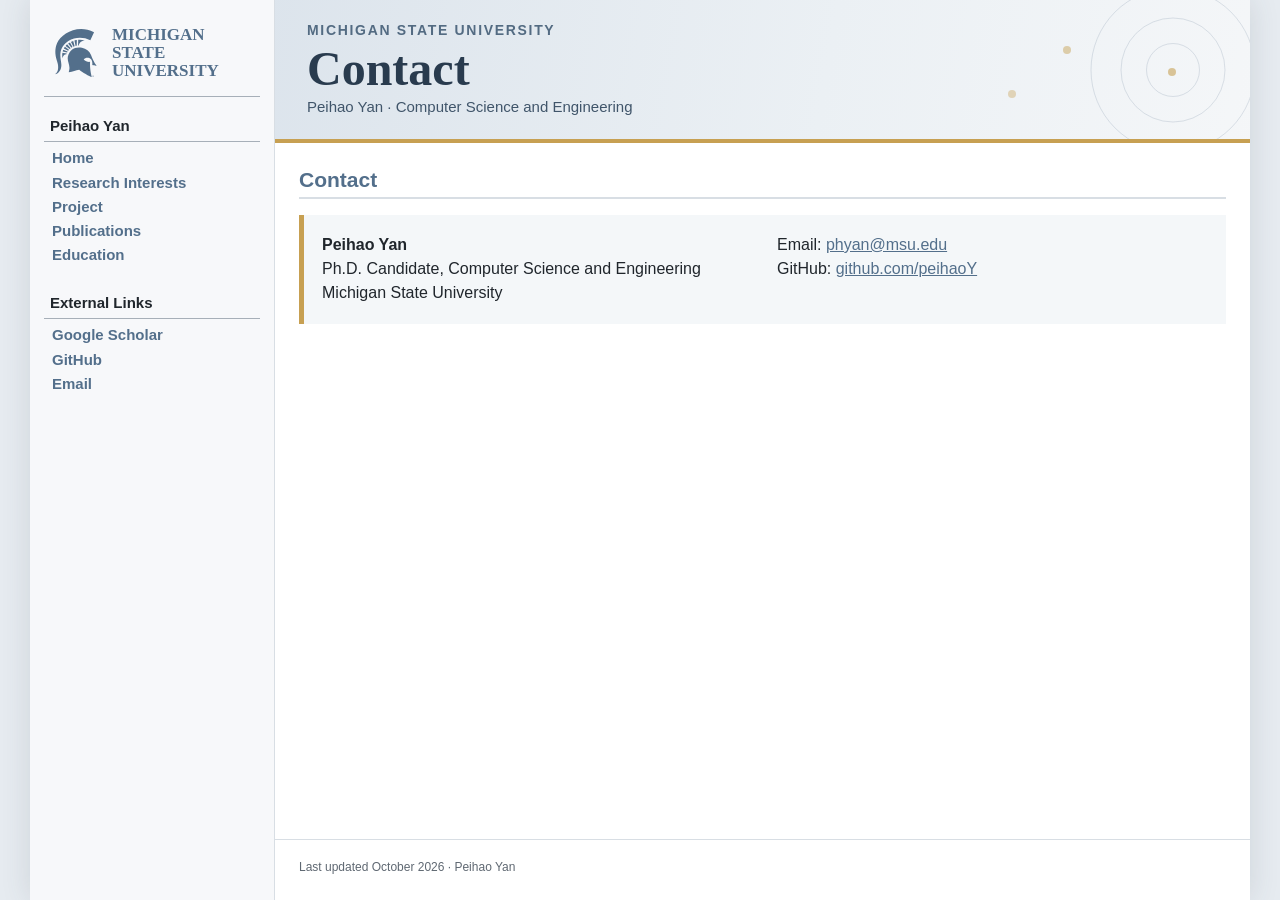
==== commit 650a5e5d: "Use light theme and update home navigation" ====
--- a/contact.html
+++ b/contact.html
@@ -3,16 +3,16 @@
   <head>
     <meta charset="utf-8" /><meta name="viewport" content="width=device-width, initial-scale=1" />
     <meta name="description" content="Contact information for Peihao Yan at Michigan State University." /><title>Contact | Peihao Yan</title>
-    <link rel="icon" href="favicon.svg" type="image/svg+xml" /><link rel="stylesheet" href="style.css?v=20261030-2" />
+    <link rel="icon" href="favicon.svg" type="image/svg+xml" /><link rel="stylesheet" href="style.css?v=20261030-3" />
   </head>
   <body>
     <a class="skip-link" href="#main">Skip to main content</a>
     <div class="page-shell">
       <aside class="sidebar">
-        <div class="msu-lockup" aria-label="Michigan State University"><img class="msu-mark" src="assets/images/spartan-helmet.svg" alt="" aria-hidden="true" /><span class="msu-name">Michigan State<br />University</span></div>
+        <div class="msu-lockup" aria-label="Michigan State University"><img class="msu-mark" src="assets/images/spartan-helmet.svg?v=20261030-3" alt="" aria-hidden="true" /><span class="msu-name">Michigan State<br />University</span></div>
         <nav aria-label="Primary navigation">
           <p class="nav-heading">Peihao Yan</p>
-          <a href="index.html">Home</a><a href="research.html">Research Interests</a><a href="demos.html">Research Projects</a><a href="publications.html">Publications</a><a href="education.html">Education</a>
+          <a href="index.html">Home</a><a href="research.html">Research Interests</a><a href="demos.html">Project</a><a href="publications.html">Publications</a><a href="education.html">Education</a>
           <p class="nav-heading nav-group">External Links</p><a href="https://scholar.google.com/citations?hl=en&amp;user=ZL0hy0gAAAAJ&amp;view_op=list_works&amp;sortby=pubdate">Google Scholar</a><a href="https://github.com/peihaoY">GitHub</a><a href="mailto:phyan@msu.edu">Email</a>
         </nav>
       </aside>
--- a/style.css
+++ b/style.css
@@ -1,12 +1,12 @@
 :root {
-  --primary: #3a5068;
-  --primary-dark: #293c50;
-  --primary-soft: #f1f4f7;
+  --primary: #536f8b;
+  --primary-dark: #e6ebf0;
+  --primary-soft: #f4f7f9;
   --gold: #c7a052;
   --ink: #20262c;
   --muted: #5f6872;
-  --line: #cfd5dc;
-  --sidebar: #f3f4f6;
+  --line: #d8dee4;
+  --sidebar: #f7f8fa;
   --paper: #ffffff;
 }
 
@@ -21,7 +21,7 @@
   line-height: 1.52;
 }
 a { color: var(--primary); }
-a:hover, a:focus-visible { color: #587a9b; }
+a:hover, a:focus-visible { color: #315f86; }
 
 .skip-link {
   position: fixed;
@@ -42,7 +42,7 @@
   margin: 0 auto;
   grid-template-columns: 245px minmax(0, 1fr);
   background: var(--paper);
-  box-shadow: 0 0 32px rgba(0, 0, 0, 0.25);
+  box-shadow: 0 0 28px rgba(54, 70, 85, 0.14);
 }
 
 .sidebar {
@@ -88,7 +88,7 @@
   line-height: 1.35;
   text-decoration: none;
 }
-nav a:hover, nav a:focus-visible { background: white; color: #587a9b; }
+nav a:hover, nav a:focus-visible { background: white; color: #315f86; }
 nav a[aria-current="page"] { background: white; box-shadow: inset 3px 0 0 var(--gold); }
 .nav-heading {
   margin: 0 0 4px;
@@ -114,13 +114,13 @@
   overflow: hidden;
   padding: 20px 32px;
   border-bottom: 4px solid var(--gold);
-  background: linear-gradient(100deg, rgba(58, 80, 104, 0.99) 0%, rgba(58, 80, 104, 0.97) 58%, rgba(41, 60, 80, 0.88) 100%);
-  color: white;
+  background: linear-gradient(100deg, rgba(220, 228, 236, 0.99) 0%, rgba(235, 240, 244, 0.98) 58%, rgba(244, 246, 248, 0.96) 100%);
+  color: #293b4e;
 }
 .banner-copy { position: relative; z-index: 2; }
 .banner-copy p {
   margin: 0 0 2px;
-  color: #dfe6ee;
+  color: #536b82;
   font-size: 14px;
   font-weight: 700;
   letter-spacing: 0.12em;
@@ -132,7 +132,7 @@
   font-size: clamp(2rem, 4vw, 3rem);
   line-height: 1.08;
 }
-.banner-copy span { color: #edf1f5; font-size: 15px; }
+.banner-copy span { color: #40556a; font-size: 15px; }
 .radio-pattern { position: relative; width: 220px; height: 90px; flex: 0 0 220px; opacity: 0.58; }
 .radio-pattern::after {
   position: absolute;
@@ -149,7 +149,7 @@
   position: absolute;
   top: 50%;
   right: 45px;
-  border: 1px solid rgba(255, 255, 255, 0.55);
+  border: 1px solid rgba(83, 111, 139, 0.3);
   border-radius: 50%;
   transform: translate(50%, -50%);
 }
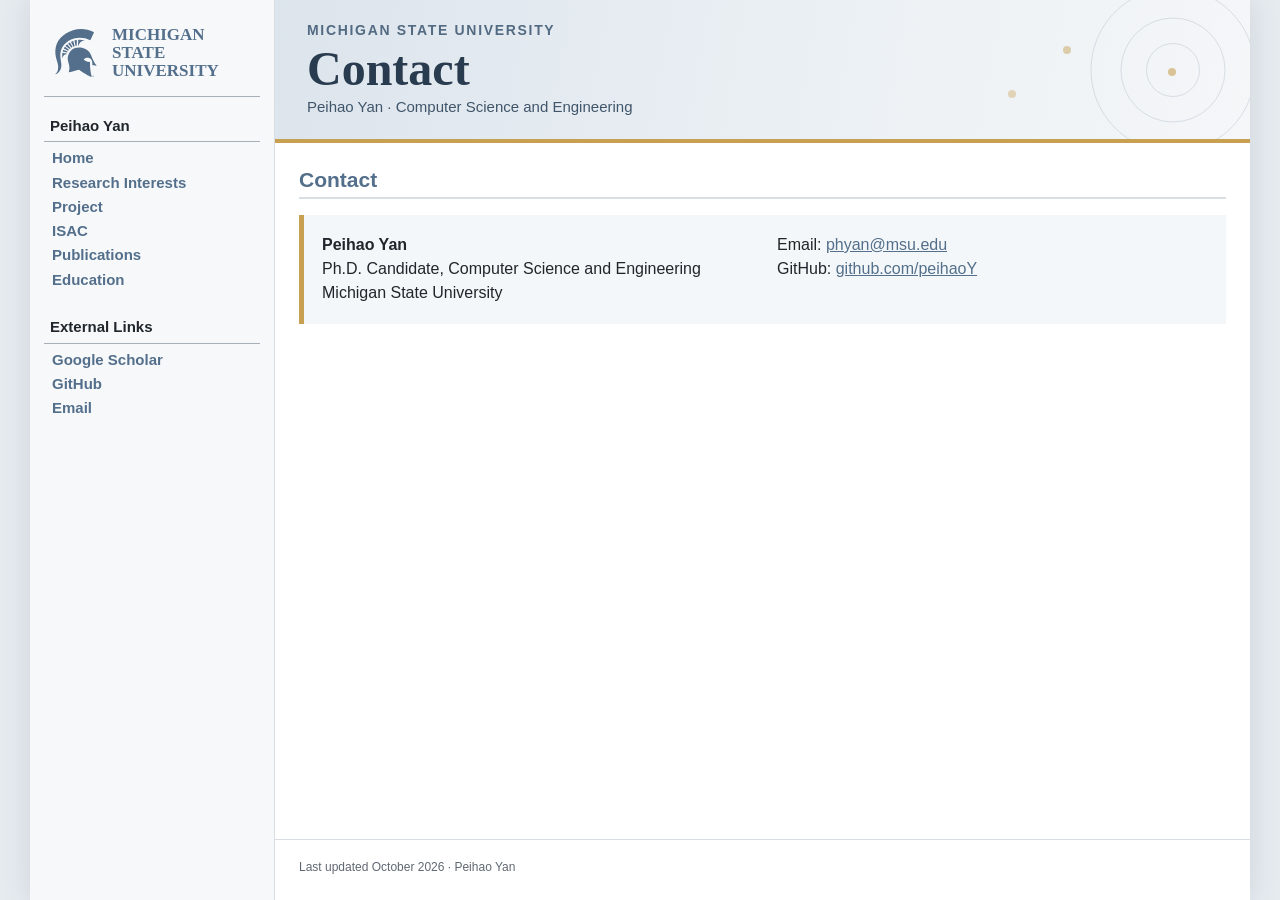
==== commit 85d829ad: "Add ISAC drone sensing page" ====
--- a/contact.html
+++ b/contact.html
@@ -12,7 +12,7 @@
         <div class="msu-lockup" aria-label="Michigan State University"><img class="msu-mark" src="assets/images/spartan-helmet.svg?v=20261030-3" alt="" aria-hidden="true" /><span class="msu-name">Michigan State<br />University</span></div>
         <nav aria-label="Primary navigation">
           <p class="nav-heading">Peihao Yan</p>
-          <a href="index.html">Home</a><a href="research.html">Research Interests</a><a href="demos.html">Project</a><a href="publications.html">Publications</a><a href="education.html">Education</a>
+          <a href="index.html">Home</a><a href="research.html">Research Interests</a><a href="demos.html">Project</a><a href="isac.html">ISAC</a><a href="publications.html">Publications</a><a href="education.html">Education</a>
           <p class="nav-heading nav-group">External Links</p><a href="https://scholar.google.com/citations?hl=en&amp;user=ZL0hy0gAAAAJ&amp;view_op=list_works&amp;sortby=pubdate">Google Scholar</a><a href="https://github.com/peihaoY">GitHub</a><a href="mailto:phyan@msu.edu">Email</a>
         </nav>
       </aside>
--- a/style.css
+++ b/style.css
@@ -287,6 +287,52 @@
 .snapshot-grid figcaption { padding: 14px 16px 16px; color: var(--muted); font-size: 14px; }
 .snapshot-grid figcaption strong { color: var(--ink); }
 
+.isac-hero {
+  display: grid;
+  grid-template-columns: minmax(0, 1.45fr) minmax(240px, 0.55fr);
+  gap: 24px;
+  align-items: start;
+}
+.isac-video {
+  overflow: hidden;
+  border: 1px solid var(--line);
+  background: #111820;
+}
+.isac-video video { display: block; width: 100%; height: auto; }
+.isac-summary {
+  padding: 20px;
+  border-top: 4px solid var(--gold);
+  background: var(--primary-soft);
+}
+.isac-summary h2 { border: 0; padding: 0; }
+.isac-summary p:last-child { margin-bottom: 0; }
+.isac-facts { margin: 16px 0 0; padding: 0; list-style: none; }
+.isac-facts li { padding: 9px 0; border-top: 1px solid var(--line); }
+.isac-facts strong { display: block; color: var(--primary); font-size: 13px; text-transform: uppercase; letter-spacing: 0.05em; }
+.isac-process { display: grid; grid-template-columns: repeat(3, minmax(0, 1fr)); gap: 18px; counter-reset: isac-step; }
+.isac-process article { position: relative; padding: 18px 16px 16px 52px; border: 1px solid var(--line); background: white; counter-increment: isac-step; }
+.isac-process article::before {
+  position: absolute;
+  top: 16px;
+  left: 16px;
+  display: grid;
+  width: 26px;
+  height: 26px;
+  place-items: center;
+  border-radius: 50%;
+  background: var(--primary);
+  color: white;
+  font-weight: 700;
+  content: counter(isac-step);
+}
+.isac-process h3 { color: var(--primary); }
+.isac-process p { margin-bottom: 0; color: var(--muted); }
+.field-gallery { display: grid; grid-template-columns: repeat(2, minmax(0, 1fr)); gap: 22px; }
+.field-gallery figure { margin: 0; overflow: hidden; border: 1px solid var(--line); background: #fafbfc; }
+.field-gallery img { display: block; width: 100%; aspect-ratio: 3 / 4; object-fit: cover; }
+.field-gallery figcaption { padding: 14px 16px 16px; color: var(--muted); font-size: 14px; }
+.field-gallery figcaption strong { display: block; margin-bottom: 3px; color: var(--ink); }
+
 .publication-list { margin: 0; padding-left: 30px; }
 .publication-list li { margin: 0 0 16px; padding-left: 5px; }
 .publication-list strong, .publication-list span, .publication-list em { display: block; }
@@ -331,6 +377,7 @@
   .interest-grid { grid-template-columns: 1fr; }
   .demo-grid { grid-template-columns: 1fr; }
   .snapshot-grid { grid-template-columns: 1fr; }
+  .isac-hero, .isac-process { grid-template-columns: 1fr; }
 }
 
 @media (max-width: 600px) {
@@ -345,6 +392,7 @@
   .education-list article { display: grid; gap: 5px; }
   .demo-callout { align-items: flex-start; flex-direction: column; }
   .demo-empty { grid-template-columns: 1fr; }
+  .field-gallery { grid-template-columns: 1fr; }
 }
 
 @media (prefers-reduced-motion: reduce) { html { scroll-behavior: auto; } }
